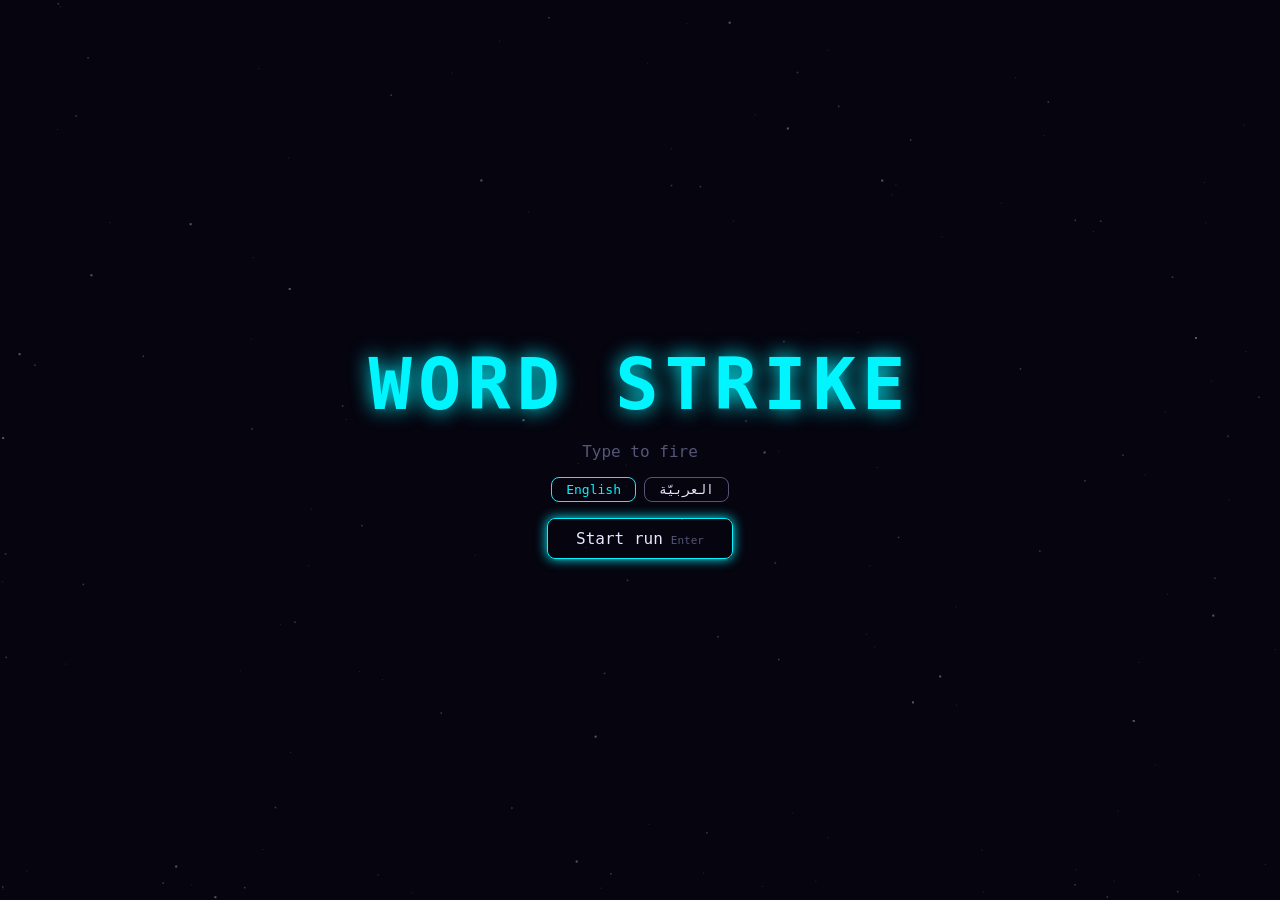
==== index.html @ 2912711b "feat(arcade): add playable browser shell for the new arcade mode Co-Authored-By: Claude Opus 5.5 <no" ====
<!-- index.html -->
<!doctype html>
<html lang="en">
<head>
  <meta charset="utf-8">
  <meta name="viewport" content="width=device-width, initial-scale=1, viewport-fit=cover">
  <title>Word Strike</title>
  <link rel="stylesheet" href="css/base.css">
</head>
<body>
  <canvas id="bg"></canvas>
  <canvas id="game"></canvas>
  <div id="labels"></div>

  <div id="hud" hidden>
    <div class="hud-score"><span class="hud-label" data-i18n="score"></span><span id="hud-score">0</span></div>
    <div class="hud-wave"><span class="hud-label" data-i18n="wave"></span><span id="hud-wave">1</span></div>
    <div class="hud-best"><span class="hud-label" data-i18n="best"></span><span id="hud-best">0</span></div>
    <div id="hud-combo"></div>
  </div>

  <div id="wave-banner" hidden></div>

  <section id="screen-menu" class="screen">
    <h1 class="title">WORD STRIKE</h1>
    <p class="tagline" data-i18n="tagline"></p>
    <div class="lang-switch">
      <button class="lang-btn" data-lang="en">English</button>
      <button class="lang-btn" data-lang="ar">العربيّة</button>
    </div>
    <button id="btn-start" class="btn-primary"><span data-i18n="start"></span><kbd>Enter</kbd></button>
  </section>

  <section id="screen-pause" class="screen" hidden>
    <h2 data-i18n="paused"></h2>
    <button id="btn-resume" class="btn-primary"><span data-i18n="resume"></span><kbd>Esc</kbd></button>
    <button id="btn-pause-menu" class="btn-secondary"><span data-i18n="menu"></span><kbd>R</kbd></button>
  </section>

  <section id="screen-gameover" class="screen" hidden>
    <h2 class="danger" data-i18n="gameOver"></h2>
    <div id="final-score" class="final-score">0</div>
    <div class="final-stats">
      <div><b id="final-wave">0</b><span data-i18n="wave"></span></div>
      <div><b id="final-wpm">0</b><span data-i18n="wpm"></span></div>
      <div><b id="final-acc">0%</b><span data-i18n="accuracy"></span></div>
      <div><b id="final-combo">×1</b><span data-i18n="maxCombo"></span></div>
    </div>
    <button id="btn-again" class="btn-primary"><span data-i18n="playAgain"></span><kbd>Enter</kbd></button>
    <button id="btn-over-menu" class="btn-secondary"><span data-i18n="menu"></span><kbd>R</kbd></button>
  </section>

  <script type="module" src="js/main.js"></script>
</body>
</html>
---- css/base.css ----
/* css/base.css */
:root {
  --neon-cyan: #00f5ff;
  --neon-green: #39ff14;
  --neon-pink: #ff2d78;
  --neon-yellow: #ffe600;
  --neon-purple: #bf5fff;
  --bg: #060610;
  --hud-bg: rgba(6, 6, 20, 0.85);
  --tile-bg: rgba(10, 10, 40, 0.92);
  --text: #e8e8ff;
  --dim: #555577;
  --font-mono: ui-monospace, 'SF Mono', Menlo, Consolas, monospace;
  --font-ar: system-ui, -apple-system, 'Segoe UI', Tahoma, sans-serif;
}

* { box-sizing: border-box; margin: 0; padding: 0; }
[hidden] { display: none !important; }

html, body {
  width: 100%; height: 100%; overflow: hidden;
  background: var(--bg); color: var(--text); font-family: var(--font-mono);
}
html[dir="rtl"] body { font-family: var(--font-ar); }

canvas { position: fixed; top: 0; left: 0; display: block; }
#bg { z-index: 0; }
#game { z-index: 1; }

/* Enemy word labels */
#labels { position: fixed; inset: 0; z-index: 2; pointer-events: none; }
.label {
  position: absolute; left: 0; top: 0; white-space: nowrap;
  font-size: 15px; letter-spacing: 1px; padding: 2px 8px; border-radius: 4px;
  background: var(--tile-bg); border: 1px solid var(--neon-pink);
}
.label.arabic { direction: rtl; letter-spacing: 0; font-family: var(--font-ar); font-size: 17px; }
.label.locked { border-color: var(--neon-cyan); box-shadow: 0 0 10px var(--neon-cyan); z-index: 1; }
.label .typed { color: var(--neon-green); text-shadow: 0 0 6px var(--neon-green); }
.label.miss { animation: label-miss 0.25s; }
@keyframes label-miss {
  0%, 100% { margin-left: 0; }
  25% { margin-left: -4px; }
  75% { margin-left: 4px; }
}

/* HUD corners */
#hud { position: fixed; inset: 0; z-index: 10; pointer-events: none; }
#hud > div { position: absolute; top: 14px; font-size: 22px; font-weight: 700; }
.hud-label {
  display: block; font-size: 10px; font-weight: 400; letter-spacing: 2px;
  color: var(--dim); text-transform: uppercase;
}
.hud-score { inset-inline-start: 18px; }
.hud-best { inset-inline-end: 18px; text-align: end; }
.hud-wave { left: 50%; transform: translateX(-50%); text-align: center; color: var(--neon-cyan); }
#hud-combo {
  top: 0; left: 0; font-size: 18px;
  color: var(--neon-yellow); text-shadow: 0 0 8px var(--neon-yellow);
}

#wave-banner {
  position: fixed; top: 30%; left: 50%; transform: translateX(-50%); z-index: 12;
  font-size: 34px; font-weight: 800; pointer-events: none;
  color: var(--neon-cyan); text-shadow: 0 0 16px var(--neon-cyan);
}

/* Screens */
.screen {
  position: fixed; inset: 0; z-index: 20;
  display: flex; flex-direction: column; align-items: center; justify-content: center; gap: 16px;
  background: rgba(5, 4, 15, 0.6);
}
.title {
  font-size: clamp(36px, 8vw, 72px); letter-spacing: 6px;
  color: var(--neon-cyan); text-shadow: 0 0 20px var(--neon-cyan);
}
.tagline { color: var(--dim); }
.danger { font-size: 32px; color: var(--neon-pink); text-shadow: 0 0 14px var(--neon-pink); }
.final-score { font-size: 48px; font-weight: 800; }
.final-stats { display: flex; gap: 32px; }
.final-stats div { display: flex; flex-direction: column; align-items: center; font-size: 12px; color: var(--dim); }
.final-stats b { font-size: 24px; color: var(--text); }

button { font: inherit; cursor: pointer; color: var(--text); background: none; border-radius: 8px; }
.btn-primary {
  padding: 10px 28px; font-size: 16px;
  border: 1px solid var(--neon-cyan); box-shadow: 0 0 12px var(--neon-cyan);
}
.btn-secondary { padding: 8px 20px; border: 1px solid var(--dim); color: var(--text); }
kbd { font-family: var(--font-mono); font-size: 11px; color: var(--dim); margin-inline-start: 8px; }
.lang-switch { display: flex; gap: 8px; }
.lang-btn { padding: 4px 14px; font-size: 13px; border: 1px solid var(--dim); }
.lang-btn.active { border-color: var(--neon-cyan); color: var(--neon-cyan); }
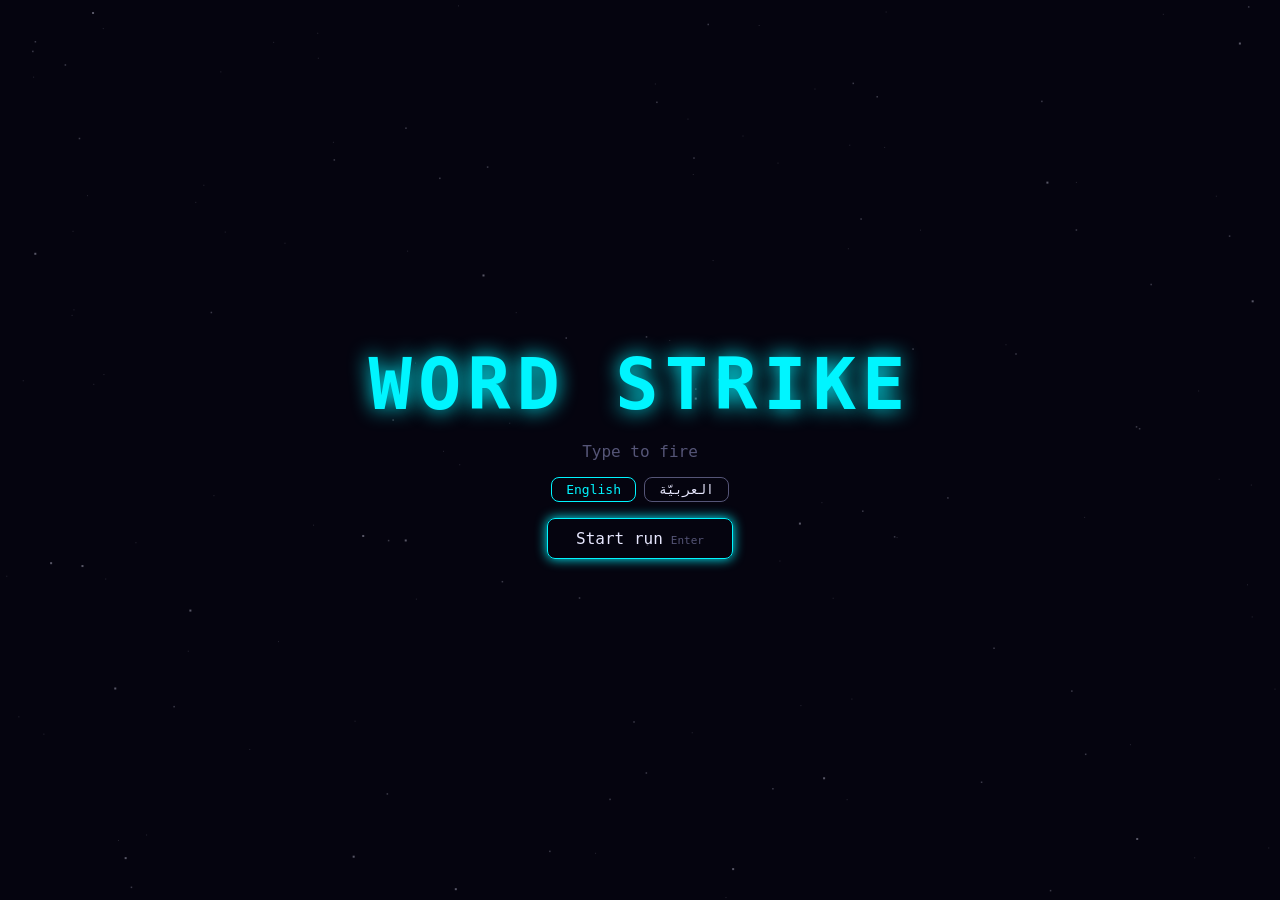
==== commit 6a247675: "feat(arcade): add the upgrade pick screen Co-Authored-By: Claude Opus 5.5 <noreply@anthropic.com>" ====
--- a/index.html
+++ b/index.html
@@ -17,6 +17,7 @@
     <div class="hud-wave"><span class="hud-label" data-i18n="wave"></span><span id="hud-wave">1</span></div>
     <div class="hud-best"><span class="hud-label" data-i18n="best"></span><span id="hud-best">0</span></div>
     <div id="hud-combo"></div>
+    <div id="hud-nova" hidden>✸</div>
   </div>
 
   <div id="wave-banner" hidden></div>
@@ -37,6 +38,12 @@
     <button id="btn-pause-menu" class="btn-secondary"><span data-i18n="menu"></span><kbd>R</kbd></button>
   </section>
 
+  <section id="screen-upgrade" class="screen screen-clear" hidden>
+    <h2 id="upgrade-title" class="upgrade-title"></h2>
+    <p class="tagline" data-i18n="pickUpgrade"></p>
+    <div id="upgrade-cards" class="cards"></div>
+  </section>
+
   <section id="screen-gameover" class="screen" hidden>
     <h2 class="danger" data-i18n="gameOver"></h2>
     <div id="final-score" class="final-score">0</div>
--- a/css/base.css
+++ b/css/base.css
@@ -92,3 +92,40 @@
 .lang-switch { display: flex; gap: 8px; }
 .lang-btn { padding: 4px 14px; font-size: 13px; border: 1px solid var(--dim); }
 .lang-btn.active { border-color: var(--neon-cyan); color: var(--neon-cyan); }
+
+/* Upgrade pick */
+:root {
+  --rarity-common: #3d8bff;
+  --rarity-rare: var(--neon-purple);
+  --rarity-epic: #ffc53d;
+}
+#hud-nova {
+  top: 0; left: 0; font-size: 20px;
+  color: var(--neon-pink); text-shadow: 0 0 8px var(--neon-pink);
+}
+.screen-clear { background: rgba(5, 4, 15, 0.35); }
+.upgrade-title { font-size: 30px; color: var(--neon-cyan); text-shadow: 0 0 14px var(--neon-cyan); }
+.cards { display: flex; gap: 18px; perspective: 800px; }
+.card {
+  --rc: var(--rarity-common);
+  width: 190px; min-height: 230px; padding: 14px;
+  display: flex; flex-direction: column; align-items: center; gap: 10px; text-align: center;
+  background: var(--tile-bg); border: 2px solid var(--rc); box-shadow: 0 0 14px var(--rc);
+  animation: card-in 0.35s ease-out backwards;
+}
+.card.rarity-rare { --rc: var(--rarity-rare); }
+.card.rarity-epic { --rc: var(--rarity-epic); }
+.card-key { align-self: flex-start; margin: 0; font-size: 12px; color: var(--rc); }
+.card-icon { font-size: 36px; }
+.card-name { font-size: 17px; font-weight: 700; color: var(--rc); }
+.card-desc { font-size: 13px; line-height: 1.4; }
+.card-rarity { margin-top: auto; font-size: 10px; letter-spacing: 2px; text-transform: uppercase; color: var(--dim); }
+.card.chosen { animation: card-chosen 0.35s linear; }
+@keyframes card-in {
+  from { transform: rotateY(90deg); opacity: 0; }
+  to { transform: rotateY(0); opacity: 1; }
+}
+@keyframes card-chosen {
+  0%, 50% { background: var(--rc); }
+  25%, 75%, 100% { background: var(--tile-bg); }
+}
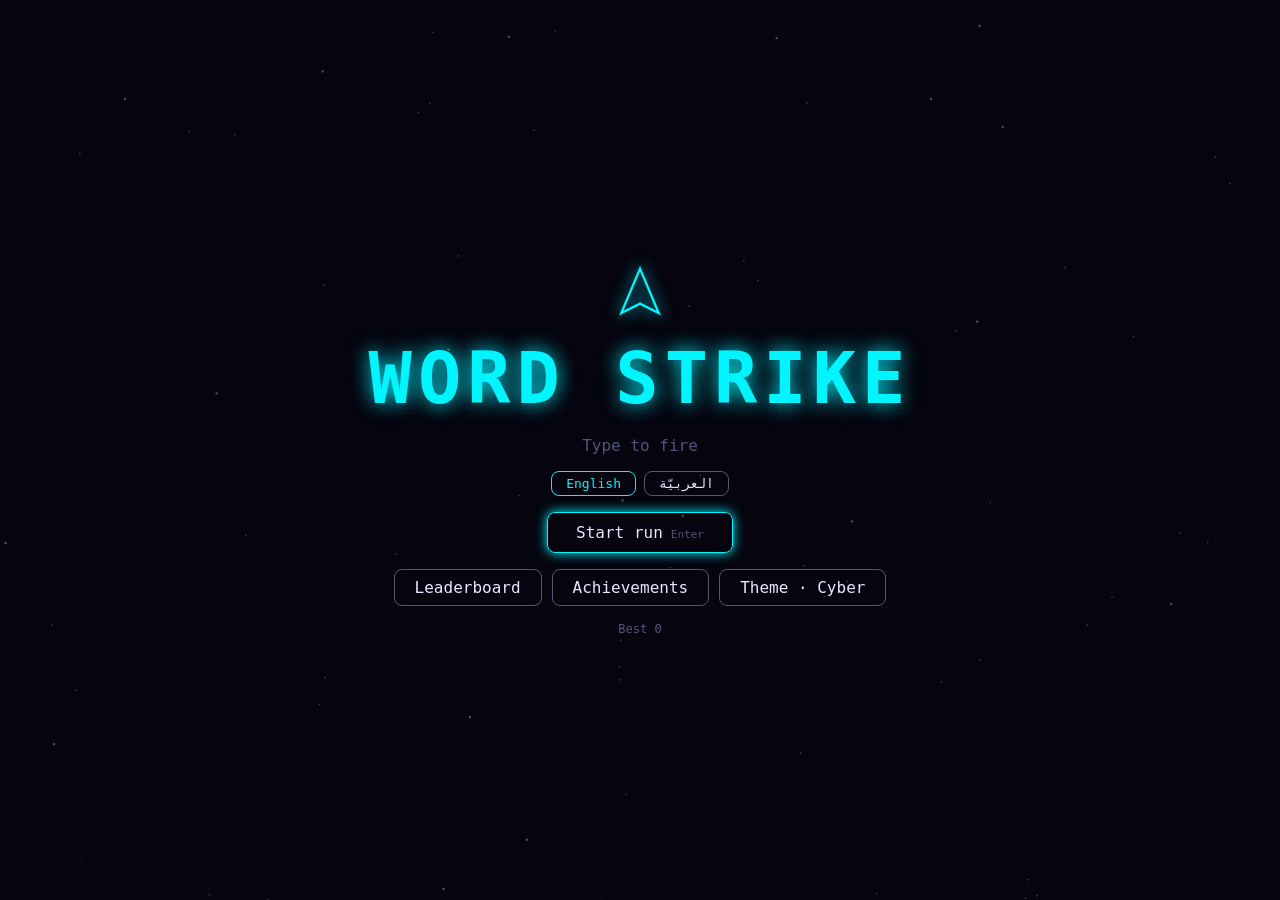
==== commit 61bc605d: "feat(arcade): add menu panels, full game-over screen and sharing Co-Authored-By: Claude Opus 5.5 <no" ====
--- a/index.html
+++ b/index.html
@@ -23,6 +23,7 @@
   <div id="wave-banner" hidden></div>
 
   <section id="screen-menu" class="screen">
+    <svg class="menu-ship" viewBox="-24 -26 48 48" aria-hidden="true"><path d="M0 -22 L16 16 L0 8 L-16 16 Z"/></svg>
     <h1 class="title">WORD STRIKE</h1>
     <p class="tagline" data-i18n="tagline"></p>
     <div class="lang-switch">
@@ -30,6 +31,20 @@
       <button class="lang-btn" data-lang="ar">العربيّة</button>
     </div>
     <button id="btn-start" class="btn-primary"><span data-i18n="start"></span><kbd>Enter</kbd></button>
+    <div class="menu-row">
+      <button id="btn-leaderboard" class="btn-secondary" data-i18n="leaderboard"></button>
+      <button id="btn-achievements" class="btn-secondary" data-i18n="achievements"></button>
+      <button id="btn-theme" class="btn-secondary"><span data-i18n="theme"></span> · <span id="theme-name"></span></button>
+    </div>
+    <p id="best-line" class="best-line"></p>
+  </section>
+
+  <section id="panel" class="panel-backdrop" hidden>
+    <div class="panel">
+      <h2 id="panel-title" class="panel-title"></h2>
+      <div id="panel-body" class="panel-body"></div>
+      <button id="btn-panel-close" class="btn-secondary"><span data-i18n="close"></span><kbd>Esc</kbd></button>
+    </div>
   </section>
 
   <section id="screen-pause" class="screen" hidden>
@@ -47,15 +62,27 @@
   <section id="screen-gameover" class="screen" hidden>
     <h2 class="danger" data-i18n="gameOver"></h2>
     <div id="final-score" class="final-score">0</div>
+    <div id="new-record" class="new-record" data-i18n="newRecord" hidden></div>
     <div class="final-stats">
       <div><b id="final-wave">0</b><span data-i18n="wave"></span></div>
       <div><b id="final-wpm">0</b><span data-i18n="wpm"></span></div>
       <div><b id="final-acc">0%</b><span data-i18n="accuracy"></span></div>
       <div><b id="final-combo">×1</b><span data-i18n="maxCombo"></span></div>
     </div>
-    <button id="btn-again" class="btn-primary"><span data-i18n="playAgain"></span><kbd>Enter</kbd></button>
-    <button id="btn-over-menu" class="btn-secondary"><span data-i18n="menu"></span><kbd>R</kbd></button>
+    <div id="final-upgrades" class="chips" hidden></div>
+    <div id="final-ach" class="chips" hidden></div>
+    <form id="record-form" class="record-form" hidden>
+      <input id="record-name" maxlength="12" autocomplete="off" spellcheck="false">
+      <button class="btn-secondary" data-i18n="saveScore"></button>
+    </form>
+    <div class="over-buttons">
+      <button id="btn-again" class="btn-primary"><span data-i18n="playAgain"></span><kbd>Enter</kbd></button>
+      <button id="btn-share" class="btn-secondary" data-i18n="share"></button>
+      <button id="btn-over-menu" class="btn-secondary"><span data-i18n="menu"></span><kbd>R</kbd></button>
+    </div>
   </section>
+
+  <div id="ach-toast" class="ach-toast" hidden><span id="ach-toast-icon"></span><span><small data-i18n="achievementUnlocked"></small><b id="ach-toast-name"></b></span></div>
 
   <script type="module" src="js/main.js"></script>
 </body>
--- a/css/base.css
+++ b/css/base.css
@@ -37,6 +37,8 @@
 .label.arabic { direction: rtl; letter-spacing: 0; font-family: var(--font-ar); font-size: 17px; }
 .label.locked { border-color: var(--neon-cyan); box-shadow: 0 0 10px var(--neon-cyan); z-index: 1; }
 .label .typed { color: var(--neon-green); text-shadow: 0 0 6px var(--neon-green); }
+.label.boss { font-size: 20px; padding: 4px 12px; border-color: var(--neon-yellow); }
+.label.boss.locked { border-color: var(--neon-cyan); }
 .label.miss { animation: label-miss 0.25s; }
 @keyframes label-miss {
   0%, 100% { margin-left: 0; }
@@ -55,7 +57,7 @@
 .hud-best { inset-inline-end: 18px; text-align: end; }
 .hud-wave { left: 50%; transform: translateX(-50%); text-align: center; color: var(--neon-cyan); }
 #hud-combo {
-  top: 0; left: 0; font-size: 18px;
+  top: 0; left: 0; font-size: 18px; direction: ltr;
   color: var(--neon-yellow); text-shadow: 0 0 8px var(--neon-yellow);
 }
 
@@ -80,7 +82,7 @@
 .final-score { font-size: 48px; font-weight: 800; }
 .final-stats { display: flex; gap: 32px; }
 .final-stats div { display: flex; flex-direction: column; align-items: center; font-size: 12px; color: var(--dim); }
-.final-stats b { font-size: 24px; color: var(--text); }
+.final-stats b { font-size: 24px; color: var(--text); direction: ltr; }
 
 button { font: inherit; cursor: pointer; color: var(--text); background: none; border-radius: 8px; }
 .btn-primary {
@@ -100,7 +102,7 @@
   --rarity-epic: #ffc53d;
 }
 #hud-nova {
-  top: 0; left: 0; font-size: 20px;
+  top: 0; left: 0; font-size: 20px; direction: ltr;
   color: var(--neon-pink); text-shadow: 0 0 8px var(--neon-pink);
 }
 .screen-clear { background: rgba(5, 4, 15, 0.35); }
@@ -129,3 +131,62 @@
   0%, 50% { background: var(--rc); }
   25%, 75%, 100% { background: var(--tile-bg); }
 }
+
+/* Menu extras */
+.menu-ship {
+  width: 56px; height: 56px; fill: none; stroke: var(--neon-cyan); stroke-width: 2;
+  filter: drop-shadow(0 0 8px var(--neon-cyan));
+}
+.menu-row { display: flex; flex-wrap: wrap; justify-content: center; gap: 10px; }
+.best-line { font-size: 12px; color: var(--dim); }
+
+/* Leaderboard / achievements panel, over the menu */
+.panel-backdrop {
+  position: fixed; inset: 0; z-index: 30;
+  display: flex; align-items: center; justify-content: center;
+  background: rgba(5, 4, 15, 0.75);
+}
+.panel {
+  display: flex; flex-direction: column; align-items: center; gap: 16px;
+  min-width: min(420px, 92vw); max-height: 84vh; overflow-y: auto; padding: 24px;
+  background: var(--tile-bg); border: 1px solid var(--neon-cyan); border-radius: 12px;
+  box-shadow: 0 0 18px var(--neon-cyan);
+}
+.panel-title { color: var(--neon-cyan); }
+.panel-body { width: 100%; }
+.board { width: 100%; border-collapse: collapse; font-size: 14px; }
+.board th { font-size: 10px; letter-spacing: 1px; color: var(--dim); font-weight: 400; padding: 4px 6px; }
+.board td { padding: 6px; text-align: center; border-top: 1px solid rgba(255, 255, 255, 0.06); }
+.board td.name { text-align: start; }
+.board .mine td { color: var(--neon-yellow); }
+.empty { text-align: center; color: var(--dim); }
+.ach-row { display: flex; align-items: center; gap: 12px; padding: 6px 0; }
+.ach-row.locked { opacity: 0.35; filter: grayscale(1); }
+.ach-icon { font-size: 22px; }
+
+/* Game over extras */
+.new-record {
+  color: var(--neon-yellow); text-shadow: 0 0 10px var(--neon-yellow); font-weight: 700;
+  animation: record-pulse 0.9s ease-in-out infinite alternate;
+}
+@keyframes record-pulse { from { opacity: 0.6; } to { opacity: 1; } }
+.chips { display: flex; flex-wrap: wrap; justify-content: center; align-items: center; gap: 8px; max-width: 520px; }
+.chips-label { font-size: 10px; letter-spacing: 2px; text-transform: uppercase; color: var(--dim); }
+.chip { padding: 2px 10px; font-size: 13px; border: 1px solid var(--dim); border-radius: 12px; }
+.record-form { display: flex; gap: 8px; }
+.record-form input {
+  width: 180px; padding: 6px 10px; font: inherit; font-size: 16px; color: var(--text);
+  background: var(--tile-bg); border: 1px solid var(--neon-cyan); border-radius: 8px;
+}
+.over-buttons { display: flex; flex-wrap: wrap; justify-content: center; gap: 10px; }
+
+/* Achievement toast, above everything */
+.ach-toast {
+  position: fixed; top: 64px; left: 50%; transform: translateX(-50%); z-index: 40;
+  display: flex; align-items: center; gap: 12px; padding: 8px 18px; pointer-events: none;
+  background: var(--tile-bg); border: 1px solid var(--neon-yellow); border-radius: 10px;
+  box-shadow: 0 0 14px var(--neon-yellow); animation: toast-in 0.3s ease-out;
+}
+.ach-toast small { display: block; font-size: 10px; letter-spacing: 1px; color: var(--dim); }
+#ach-toast-icon { font-size: 26px; }
+@keyframes toast-in { from { opacity: 0; transform: translate(-50%, -12px); } to { opacity: 1; transform: translate(-50%, 0); } }
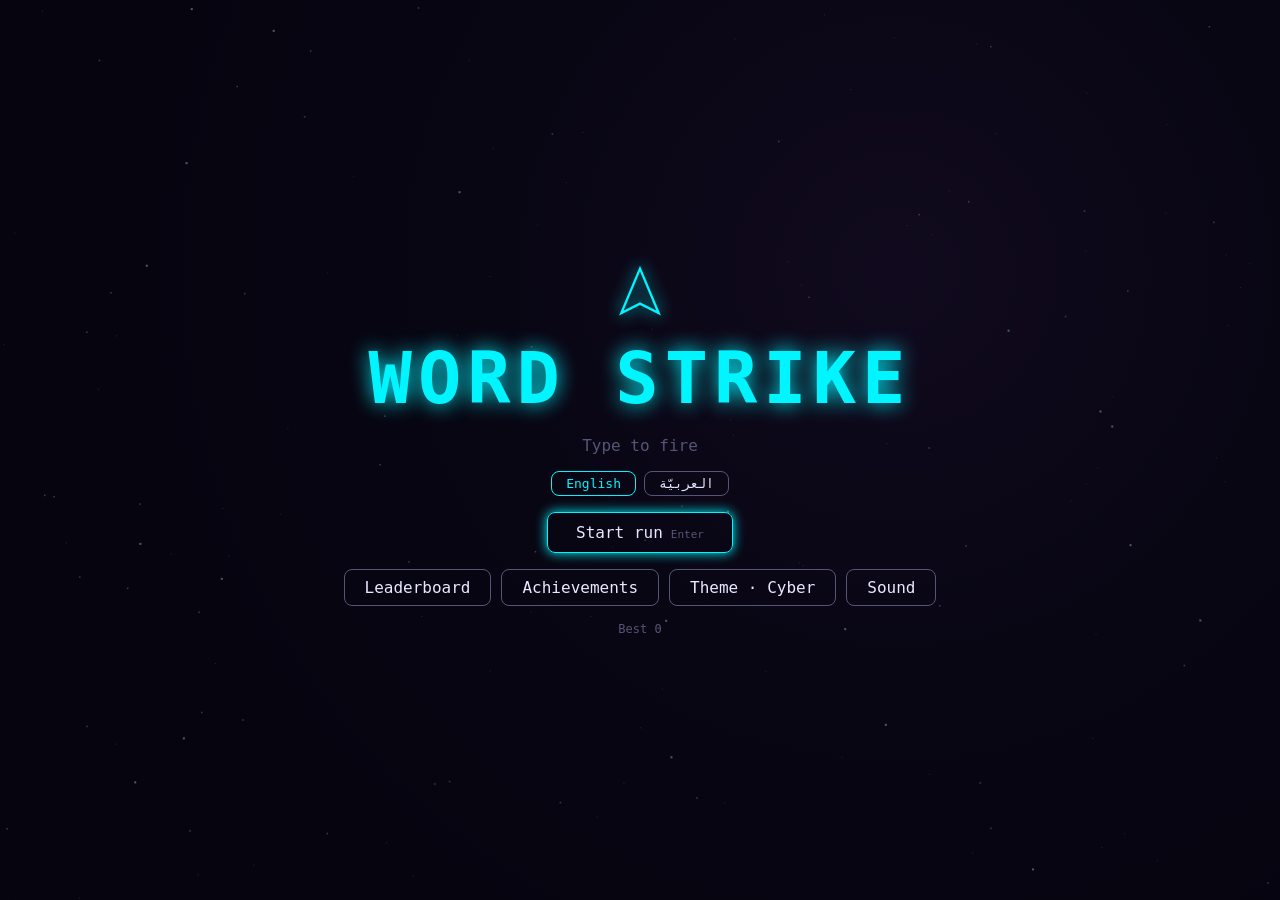
==== commit 1c7297c8: "feat(arcade): add glow, particles, shake, hitstop and sound effects Co-Authored-By: Claude Opus 5.5 " ====
--- a/index.html
+++ b/index.html
@@ -35,6 +35,7 @@
       <button id="btn-leaderboard" class="btn-secondary" data-i18n="leaderboard"></button>
       <button id="btn-achievements" class="btn-secondary" data-i18n="achievements"></button>
       <button id="btn-theme" class="btn-secondary"><span data-i18n="theme"></span> · <span id="theme-name"></span></button>
+      <button id="btn-sound" class="btn-secondary" data-i18n="sound"></button>
     </div>
     <p id="best-line" class="best-line"></p>
   </section>
--- a/css/base.css
+++ b/css/base.css
@@ -42,8 +42,8 @@
 .label.miss { animation: label-miss 0.25s; }
 @keyframes label-miss {
   0%, 100% { margin-left: 0; }
-  25% { margin-left: -4px; }
-  75% { margin-left: 4px; }
+  25% { margin-left: -4px; color: var(--neon-pink); background: rgba(255, 45, 120, 0.25); }
+  75% { margin-left: 4px; color: var(--neon-pink); }
 }
 
 /* HUD corners */
@@ -190,3 +190,21 @@
 .ach-toast small { display: block; font-size: 10px; letter-spacing: 1px; color: var(--dim); }
 #ach-toast-icon { font-size: 26px; }
 @keyframes toast-in { from { opacity: 0; transform: translate(-50%, -12px); } to { opacity: 1; transform: translate(-50%, 0); } }
+
+/* Feel. The combo is placed with transform, so the pulse grows the font instead of scaling. */
+#hud-combo.pulse { animation: combo-pulse 0.25s ease-out; }
+@keyframes combo-pulse {
+  from { font-size: 28px; filter: brightness(1.8); }
+  to { font-size: 18px; filter: none; }
+}
+
+/* Sound panel */
+.sound-panel { display: flex; flex-direction: column; gap: 14px; }
+.sound-row { display: flex; align-items: center; justify-content: space-between; gap: 16px; }
+.sound-row input { accent-color: var(--neon-cyan); }
+.sound-row input[type="range"] { width: 180px; }
+
+/* No shake or flash for players who ask for less motion. */
+@media (prefers-reduced-motion: reduce) {
+  .label.miss, #hud-combo.pulse { animation: none; }
+}
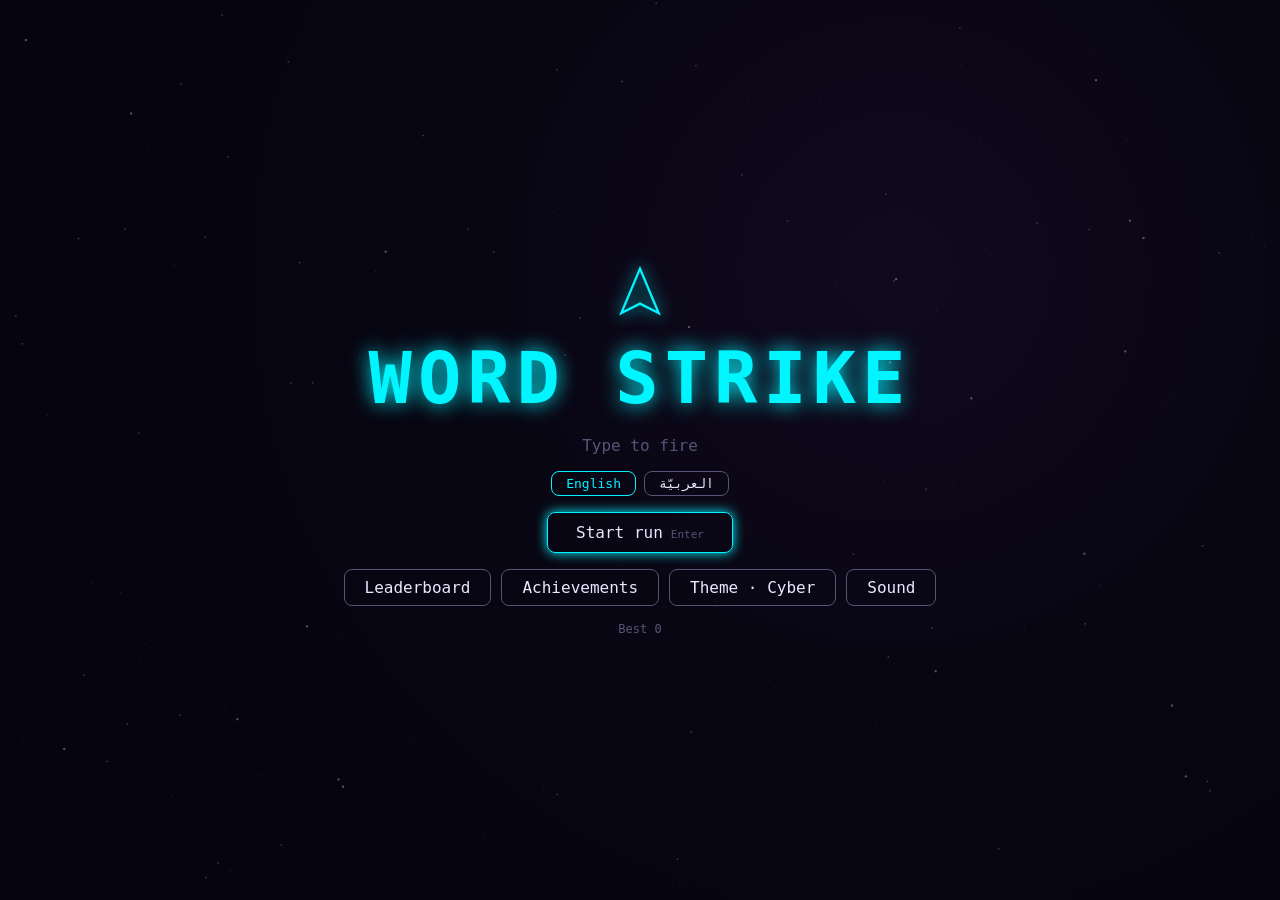
==== commit 02385fd9: "feat(arcade): fit the screens, hud and upgrade cards to phones Co-Authored-By: Claude Opus 5.5 (1M c" ====
--- a/index.html
+++ b/index.html
@@ -18,7 +18,11 @@
     <div class="hud-best"><span class="hud-label" data-i18n="best"></span><span id="hud-best">0</span></div>
     <div id="hud-combo"></div>
     <div id="hud-nova" hidden>✸</div>
+    <button id="btn-pause" class="btn-icon">⏸</button>
   </div>
+
+  <input id="mobile-input" type="text" autocapitalize="off" autocorrect="off" autocomplete="off" spellcheck="false" enterkeyhint="go" aria-hidden="true" tabindex="-1">
+  <button id="tap-hint" data-i18n="tapToType" hidden></button>
 
   <div id="wave-banner" hidden></div>
 
--- a/css/base.css
+++ b/css/base.css
@@ -31,13 +31,13 @@
 #labels { position: fixed; inset: 0; z-index: 2; pointer-events: none; }
 .label {
   position: absolute; left: 0; top: 0; white-space: nowrap;
-  font-size: 15px; letter-spacing: 1px; padding: 2px 8px; border-radius: 4px;
+  font-size: calc(15px * var(--label-scale, 1)); letter-spacing: 1px; padding: 2px 8px; border-radius: 4px;
   background: var(--tile-bg); border: 1px solid var(--neon-pink);
 }
-.label.arabic { direction: rtl; letter-spacing: 0; font-family: var(--font-ar); font-size: 17px; }
+.label.arabic { direction: rtl; letter-spacing: 0; font-family: var(--font-ar); font-size: calc(17px * var(--label-scale, 1)); }
 .label.locked { border-color: var(--neon-cyan); box-shadow: 0 0 10px var(--neon-cyan); z-index: 1; }
 .label .typed { color: var(--neon-green); text-shadow: 0 0 6px var(--neon-green); }
-.label.boss { font-size: 20px; padding: 4px 12px; border-color: var(--neon-yellow); }
+.label.boss { font-size: calc(20px * var(--label-scale, 1)); padding: 4px 12px; border-color: var(--neon-yellow); }
 .label.boss.locked { border-color: var(--neon-cyan); }
 .label.miss { animation: label-miss 0.25s; }
 @keyframes label-miss {
@@ -204,6 +204,37 @@
 .sound-row input { accent-color: var(--neon-cyan); }
 .sound-row input[type="range"] { width: 180px; }
 
+/* Phones. The hidden field opens the software keyboard: it must stay inside the viewport,
+   and 16px stops iOS from zooming in on focus. */
+#mobile-input {
+  position: fixed; top: 0; left: 0; width: 1px; height: 1px; padding: 0; border: 0;
+  opacity: 0; font-size: 16px; z-index: -1;
+}
+#btn-pause {
+  display: none; position: absolute; top: 10px; inset-inline-end: 12px; pointer-events: auto;
+  width: 40px; height: 40px; font-size: 18px; border: 1px solid var(--dim);
+}
+#tap-hint {
+  position: fixed; bottom: 150px; left: 50%; transform: translateX(-50%); z-index: 6;
+  padding: 10px 22px; border: 1px solid var(--neon-cyan); box-shadow: 0 0 12px var(--neon-cyan);
+  background: var(--tile-bg);
+}
+body.compact #btn-pause { display: block; }
+body.compact .hud-best { display: none; }
+body.compact #hud > div { top: 10px; font-size: 18px; }
+body.compact kbd { display: none; }
+body.compact .screen { justify-content: flex-start; padding: 48px 16px 24px; overflow-y: auto; }
+body.compact .screen-clear { justify-content: center; }
+body.compact .final-stats { gap: 18px; }
+body.compact .cards { flex-direction: column; gap: 10px; width: 100%; max-width: 360px; }
+body.compact .card {
+  width: 100%; min-height: 0; padding: 10px 14px;
+  display: grid; grid-template-columns: auto 1fr; align-items: center; gap: 2px 12px; text-align: start;
+}
+body.compact .card-icon { grid-row: span 3; font-size: 30px; }
+body.compact .card-rarity { margin-top: 0; }
+body.compact .upgrade-title { font-size: 24px; }
+
 /* No shake or flash for players who ask for less motion. */
 @media (prefers-reduced-motion: reduce) {
   .label.miss, #hud-combo.pulse { animation: none; }
